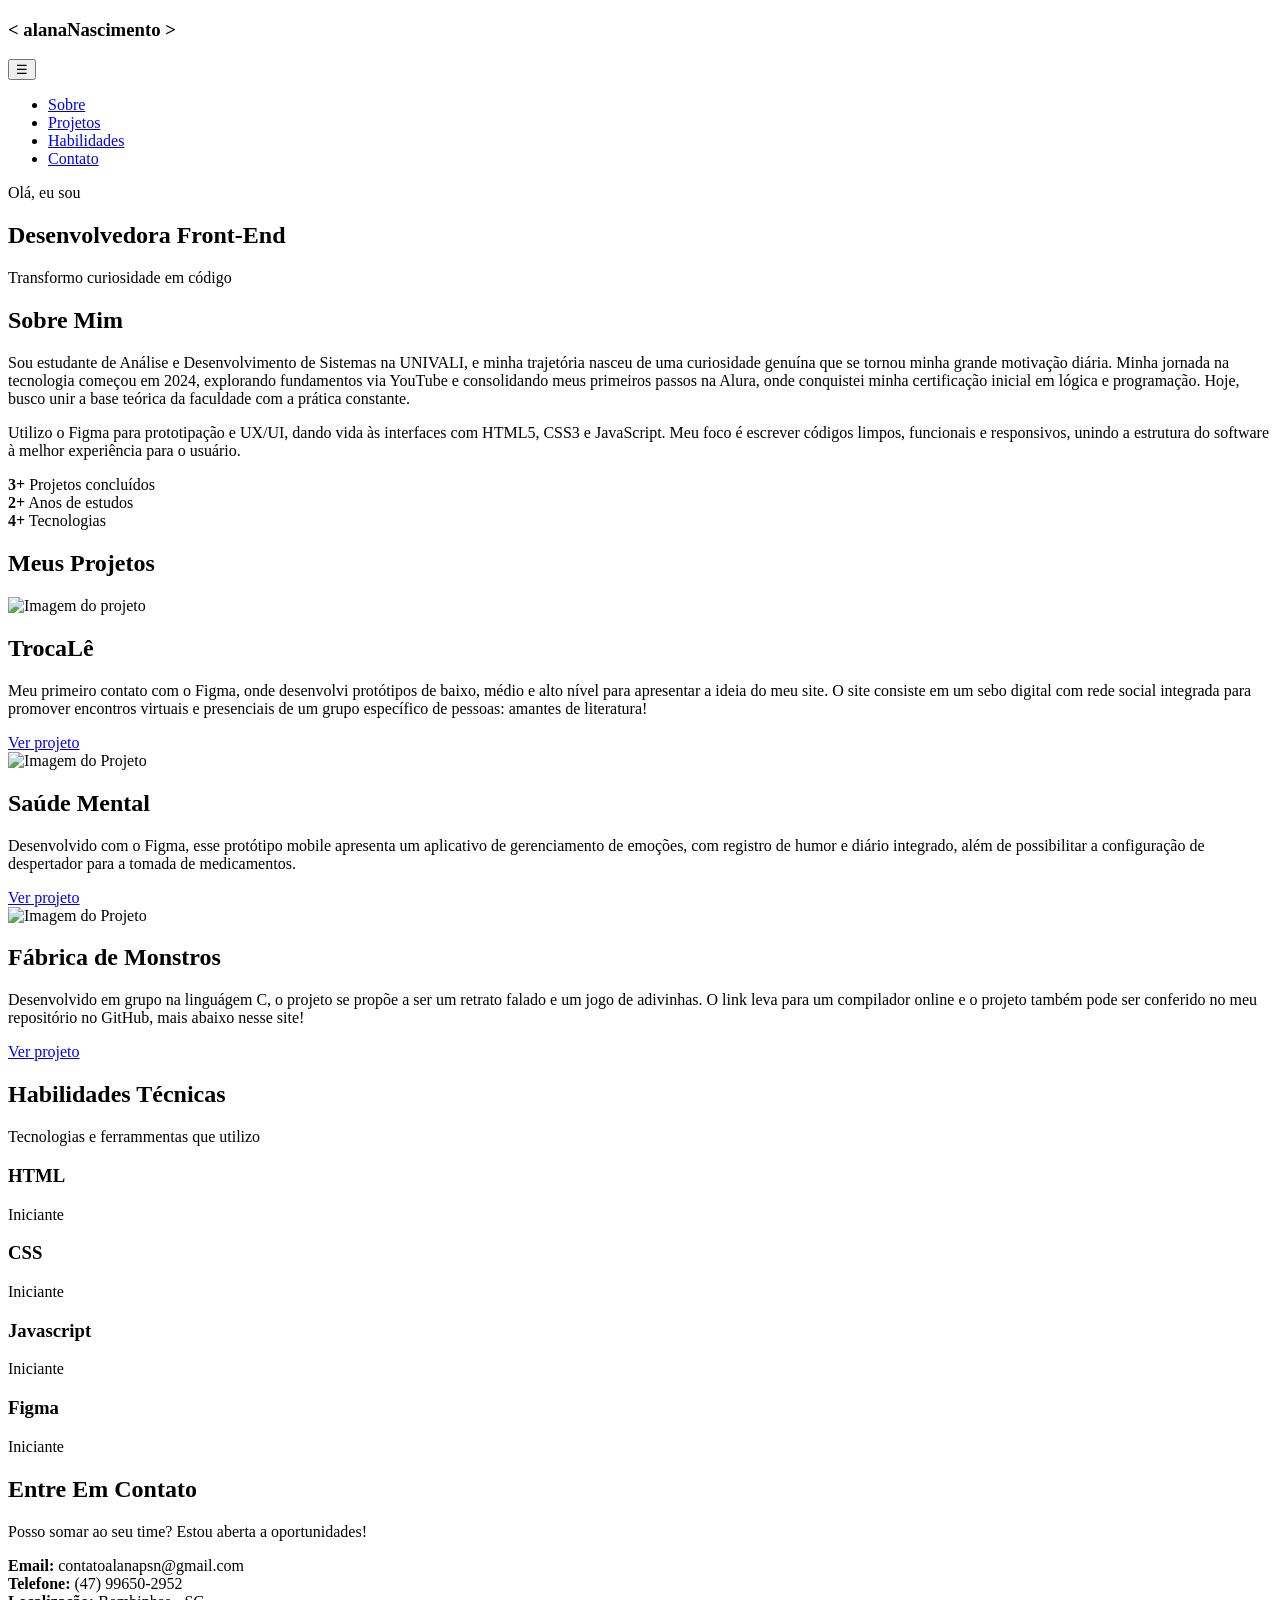
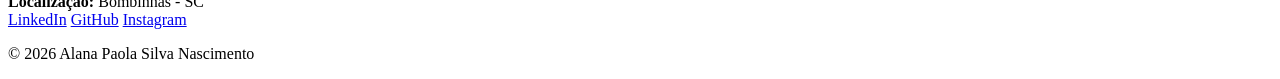
==== docs/index.html @ 4aac8cc9 "Update and rename index.html to index.html" ====
<!DOCTYPE html>
<html lang="pt-BR">
  <head>
    <meta charset="UTF-8" />
    <meta name="viewport" content="width=device-width, initial-scale=1.0" />
    <meta http-equiv="X-UA-Compatible" content="ie=edge" />
    <title>Portfólio Alana</title>
    <link rel="stylesheet" href="styles.css" />
  </head>
  <body>
    <header class="hero" id="topo">
      <nav class="navbar">
        <h3 class="logo">< alanaNascimento ></h3>
        <button id="hamburguer">☰</button>
        <ul class="menu" id="menu">
          <li><a href="#sobre">Sobre</a></li>
          <li><a href="#projetos">Projetos</a></li>
          <li><a href="#habilidades">Habilidades</a></li>
          <li><a href="#contato">Contato</a></li>
        </ul>
      </nav>
      <div class="hero-container">
        <p class="intro">Olá, eu sou</p>
        <h2>Desenvolvedora Front-End</h2>
        <p class="descricao">
          Transformo curiosidade em código
        </p>
      </div>
    </header>

    <!--SOBRE-->
    <section id="sobre">
      <h2>Sobre Mim</h2>
      <div class="sobre-conteudo">
        <div class="sobre-texto">
          <p>
            Sou estudante de Análise e Desenvolvimento de Sistemas na UNIVALI, e
            minha trajetória nasceu de uma curiosidade genuína que
            se tornou minha grande motivação diária. Minha jornada na tecnologia
            começou em 2024, explorando fundamentos via YouTube e consolidando
            meus primeiros passos na Alura, onde conquistei minha certificação
            inicial em lógica e programação. Hoje, busco unir a base teórica da
            faculdade com a prática constante.
          </p>
          <p>
            Utilizo o Figma para prototipação e UX/UI, dando vida às interfaces
            com HTML5, CSS3 e JavaScript. Meu foco é escrever códigos limpos,
            funcionais e responsivos, unindo a estrutura do software à melhor experiência para
            o usuário.
          </p>
        </div>
        <div class="sobre-dados">
          <div>
            <strong>3+</strong>
            <span>Projetos concluídos</span>
          </div>
          <div>
            <strong>2+</strong>
            <span>Anos de estudos</span>
          </div>
          <div>
            <strong>4+</strong>
            <span>Tecnologias</span>
          </div>
        </div>
      </div>
    </section>

    <!--CARD PROJETOS-->
    <section id="projetos">
      <h2>Meus Projetos</h2>
      <div class="projetos-container">
        <div class="projeto-card">
          <img
            src="./imagens/trocale.jpg"
            alt="Imagem do projeto"
          />
          <h2>TrocaLê</h2>
          <p>Meu primeiro contato com o Figma, onde desenvolvi protótipos de baixo, médio e alto nível para apresentar a ideia do meu site. O site consiste em um sebo digital com rede social integrada para promover encontros virtuais e presenciais de um grupo específico de pessoas: amantes de literatura!</p>
          <a target="_blank" href="https://www.figma.com/proto/kZBxroNBPagxOAdK3EnAtb/TrocaL%C3%AA-Alta-Fidelidade?node-id=7-23&starting-point-node-id=7%3A23&t=kut6bCXojiFukZns-1">Ver projeto</a>
        </div>

        <!---->
        <div class="projeto-card">
          <img
            src="./imagens/bem-estar.jpg"
            alt="Imagem do Projeto"
          />
          <h2>Saúde Mental</h2>
          <p>Desenvolvido com o Figma, esse protótipo mobile apresenta um aplicativo de gerenciamento de emoções, com registro de humor e diário integrado, além de possibilitar  a configuração de despertador para a tomada de medicamentos.</p>
          <a target="_blank" href="https://www.figma.com/proto/nCfGvtxxlqdLCnUDh05jB4/Sa%C3%BAde-mental?node-id=1-2902&t=HmW8MkylEfsumGkq-1&scaling=min-zoom&content-scaling=fixed&page-id=0%3A1&starting-point-node-id=1%3A2902">Ver projeto</a>
        </div>

        <!---->
        <div class="projeto-card">
          <img
            src="./imagens/capa-fabrida-de-monstros.png"
            alt="Imagem do Projeto"
          />
          <h2>Fábrica de Monstros</h2>
          <p>Desenvolvido em grupo na linguágem C, o projeto se propõe a ser um retrato falado e um jogo de adivinhas. O link leva para um compilador online e o projeto também pode ser conferido no meu repositório no GitHub, mais abaixo nesse site!</p>
          <a target="_blank" href="https://www.programiz.com/online-compiler/3i7ku8Q0pPX7p">Ver projeto</a>
        </div>
      </div>
    </section>

    <!--HABILIDADES-->
    <section id="habilidades">
      <h2>Habilidades Técnicas</h2>
      <p>Tecnologias e ferrammentas que utilizo</p>
      <div class="habilidades-lista">
        <div class="habilidades-card">
          <h3>HTML</h3>
          <span>Iniciante</span>
        </div>
        <div class="habilidades-card">
          <h3>CSS</h3>
          <span>Iniciante</span>
        </div>
        <div class="habilidades-card">
          <h3>Javascript</h3>
          <span>Iniciante</span>
        </div>
        <div class="habilidades-card">
          <h3>Figma</h3>
          <span>Iniciante</span>
        </div>
      </div>
    </section>

    <!--CONTATO-->
    <section id="contato">
      <h2>Entre Em Contato</h2>
      <p>
        Posso somar ao seu time? Estou aberta a oportunidades!
      </p>
      <div class="contatos-lista">
        <div class="contato-item">
          <strong>Email: </strong>
          <span>contatoalanapsn@gmail.com</span>
        </div>
        <div class="contato-item">
          <strong>Telefone: </strong>
          <span>(47) 99650-2952</span>
        </div>
        <div class="contato-item">
          <strong>Localização: </strong>
          <span>Bombinhas - SC</span>
        </div>
      </div>
      <div class="redes-sociais">
        <a target="_blank" href="https://www.linkedin.com/in/alanapsnascimento/"
          >LinkedIn</a
        >
        <a target="_blank" href="https://github.com/alanaOnTheShore">GitHub</a>
        <a target="_blank" href="https://www.instagram.com/alana.nasn"
          >Instagram</a
        >
      </div>
    </section>
    <!--VOLTAR AO TOPO-->
    <a
      href="#topo"
      id="btn-voltar"
      class="btn-voltar"
      aria-label="Voltar ao topo"
      >↑</a
    >
    <!--FOOTER-->
    <footer class="footer">
      <p>© 2026 Alana Paola Silva Nascimento</p>
    </footer>
    <!--JAVASCRIPT-->
    <script>
      let button = document.getElementById("hamburguer");
      const menu = document.getElementById("menu");
      const btn = document.getElementById("btn-voltar");

      button.addEventListener("click", function () {
        menu.classList.toggle("ativa");
      });

      window.addEventListener("scroll", function () {
        if (window.scrollY > 300) {
          btn.style.display = "flex";
        } else {
          btn.style.display = "none";
        }
      });
    </script>
  </body>
</html>
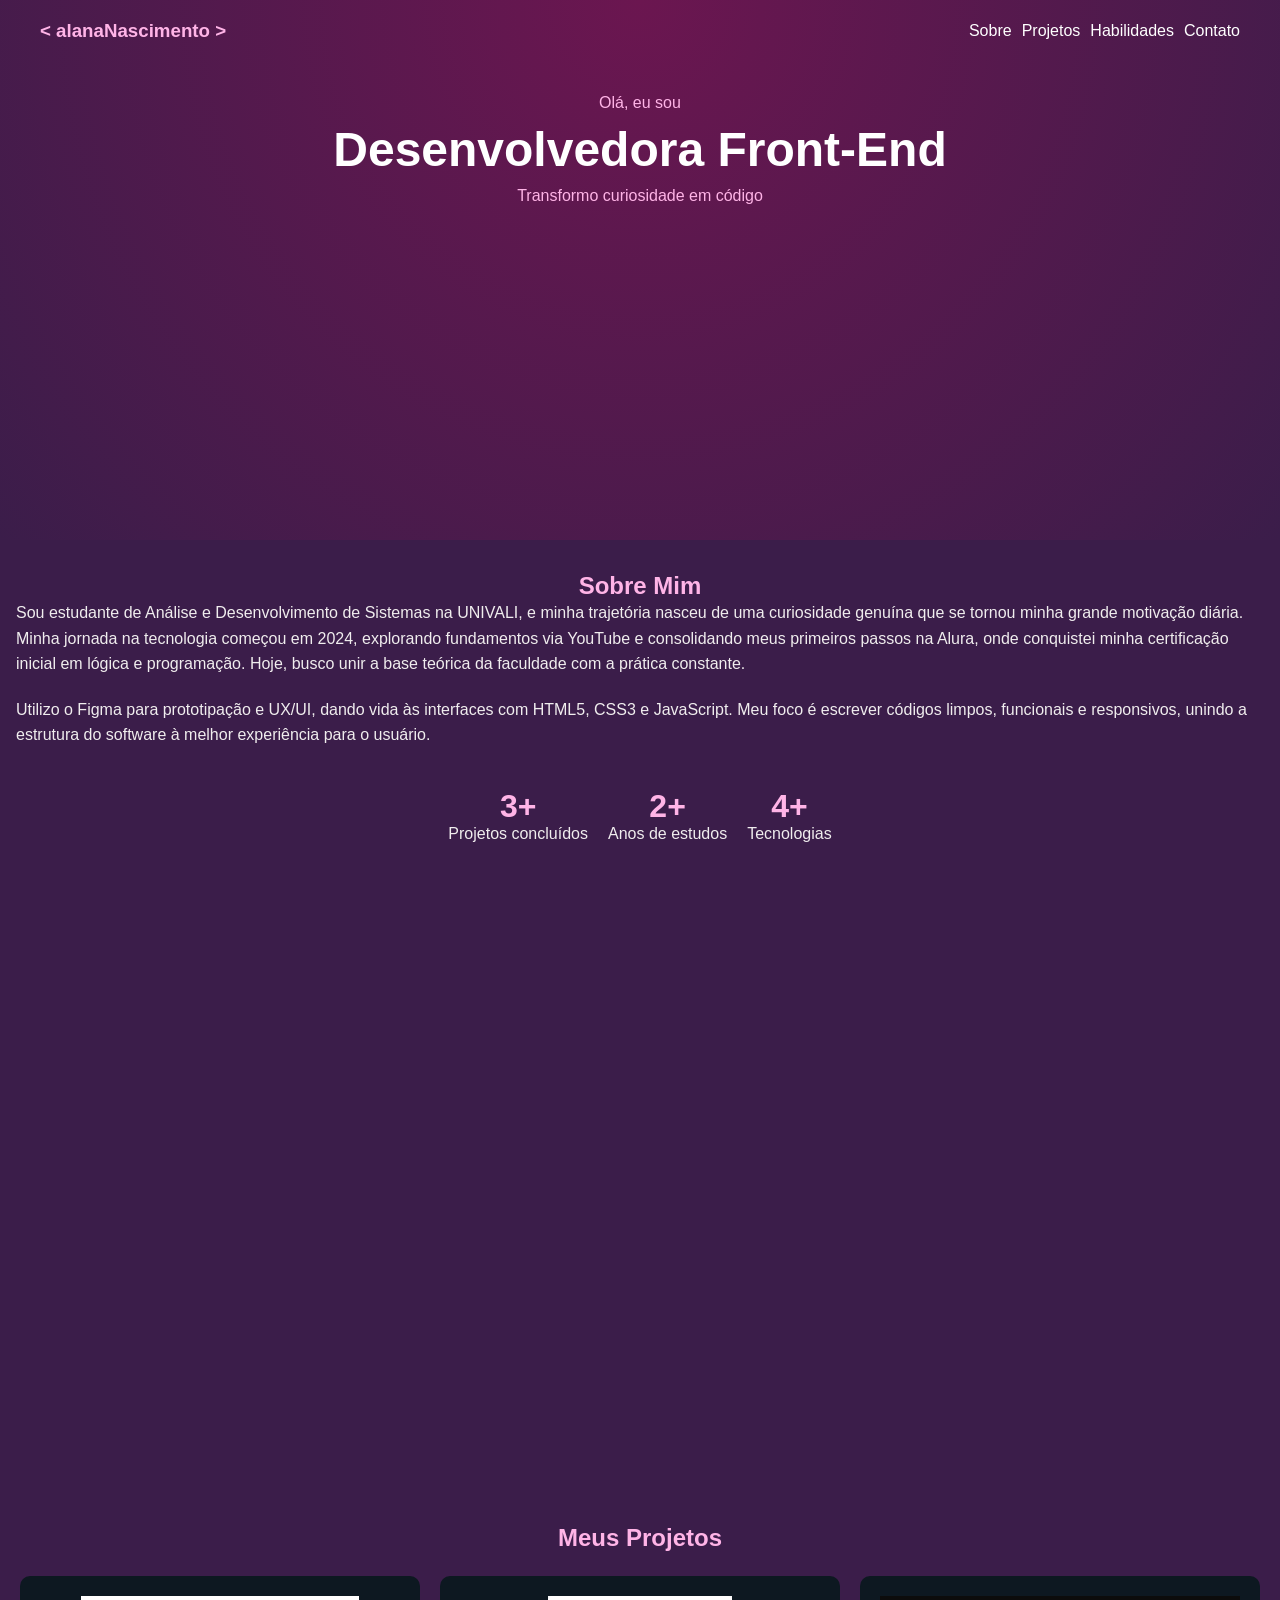
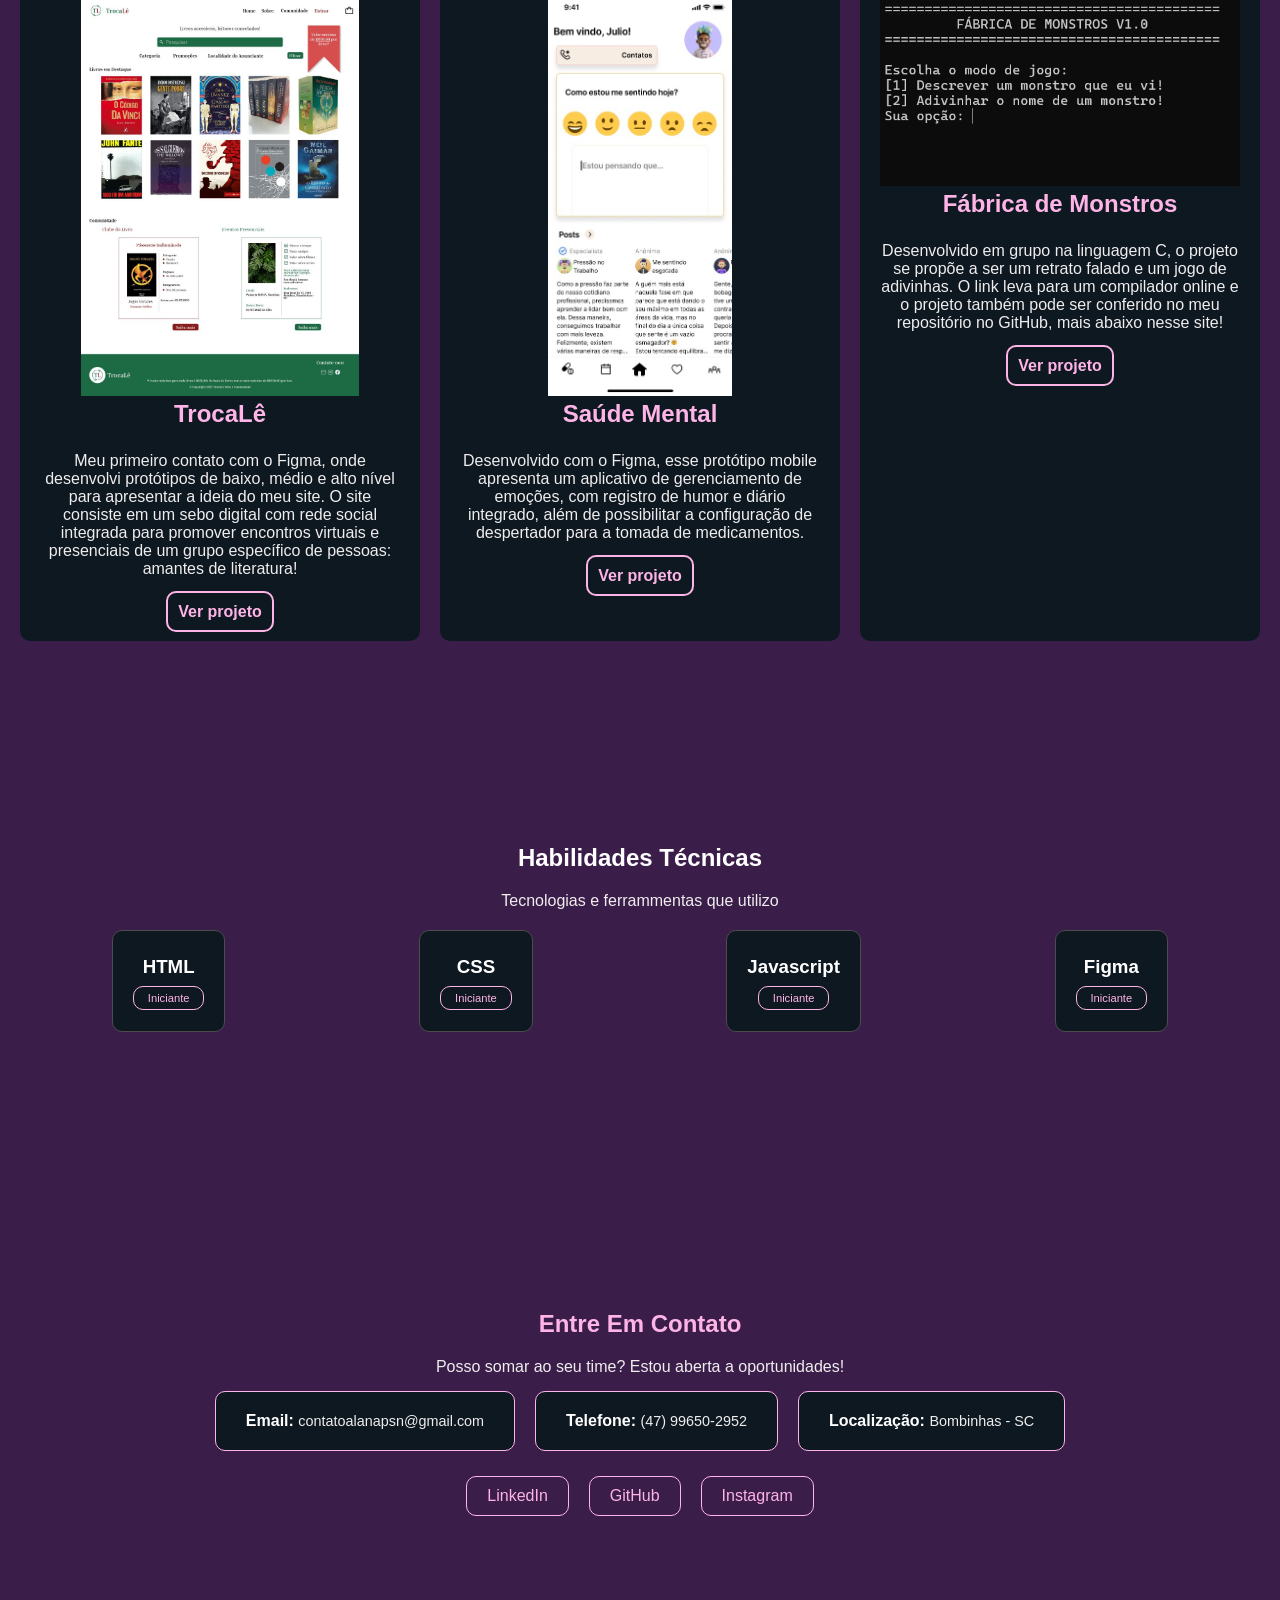
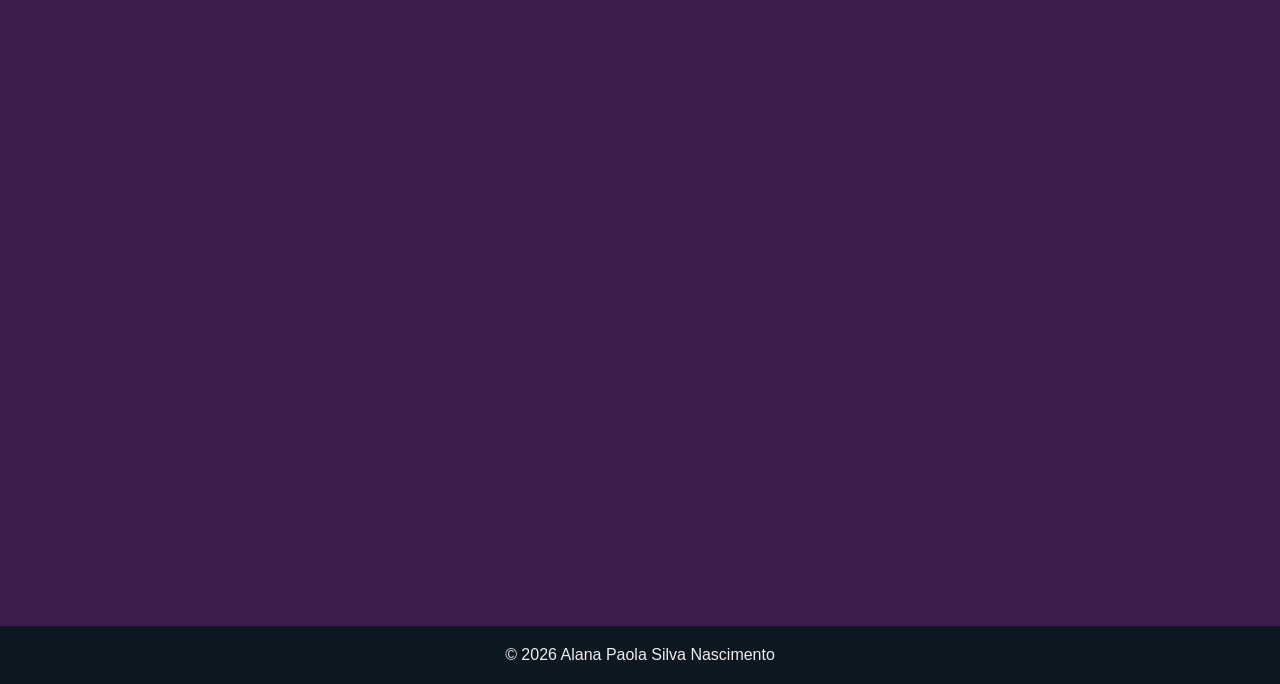
==== commit 06fe2557: "Update index.html Correção na escrita" ====
--- a/docs/index.html
+++ b/docs/index.html
@@ -98,7 +98,7 @@
             alt="Imagem do Projeto"
           />
           <h2>Fábrica de Monstros</h2>
-          <p>Desenvolvido em grupo na linguágem C, o projeto se propõe a ser um retrato falado e um jogo de adivinhas. O link leva para um compilador online e o projeto também pode ser conferido no meu repositório no GitHub, mais abaixo nesse site!</p>
+          <p>Desenvolvido em grupo na linguagem C, o projeto se propõe a ser um retrato falado e um jogo de adivinhas. O link leva para um compilador online e o projeto também pode ser conferido no meu repositório no GitHub, mais abaixo nesse site!</p>
           <a target="_blank" href="https://www.programiz.com/online-compiler/3i7ku8Q0pPX7p">Ver projeto</a>
         </div>
       </div>
@@ -190,3 +190,4 @@
     </script>
   </body>
 </html>
+
--- a/docs/styles.css
+++ b/docs/styles.css
@@ -0,0 +1,352 @@
+* {
+  margin: 0;
+  padding: 0;
+}
+
+body {
+  font-family: Arial, Helvetica, sans-serif;
+  background: #3b1d4a;
+  color: #ffffff;
+}
+
+a {
+  text-decoration: none;
+  color: inherit;
+}
+
+li {
+  list-style: none;
+}
+
+.logo {
+  color: #ffb4e7;
+}
+
+.navbar {
+  display: flex;
+  justify-content: space-between;
+  align-items: center;
+  padding: 20px 40px;
+  position: relative;
+}
+
+.menu {
+  display: flex;
+  gap: 10px; /*espaçamento entre os ítens do menu*/
+}
+
+.hero {
+  height: 60vh; /*para o header pegar a tela toda*/
+  background: radial-gradient(circle at top, #6b1650, #3b1d4a);
+}
+
+.hero a:hover {
+  color: #ffb4e7;
+}
+
+.hero-container {
+  text-align: center;
+  margin-top: 2em; /*em para objetos maiores*/
+}
+
+.intro {
+  color: #ffb4e7;
+  margin-bottom: 10px;
+}
+
+.hero-container h2 {
+  font-size: 3em;
+  margin-bottom: 10px;
+}
+
+.descricao {
+  color: #ffb4e7;
+}
+
+/* SOBRE */
+#sobre {
+  min-height: 100vh;
+  padding: 2em 1em;
+}
+
+#sobre h2 {
+  color: #ffb4e7;
+  text-align: center;
+  margin: auto;
+}
+
+.sobre-conteudo {
+  display: flex;
+  flex-direction: column; /*pra deixar o texto em cima e os cards embaixo*/
+  gap: 20px;
+  align-items: center;
+}
+
+/*preparação para a responsividade*/
+.sobre-conteudo .sobre-texto {
+  flex: 1; /*para os textos pegarem a pagina toda*/
+}
+.sobre-conteudo .sobre-formacao {
+  flex: 1;
+}
+
+.sobre-texto p {
+  color: #f0edee;
+  margin-bottom: 20px;
+  line-height: 1.6; /*espaçamento entre linhas*/
+}
+
+.sobre-dados {
+  display: flex;
+  gap: 20px;
+  flex-wrap: wrap; /*para quebrar para a linha de baixo quando não houver espaço*/
+  justify-content: center;
+}
+
+.sobre-dados div {
+  text-align: center;
+}
+
+.sobre-dados strong {
+  display: block;
+  font-size: 2em;
+  color: #ffb4e7;
+}
+
+.sobre-dados span {
+  font-size: 1em;
+  color: #f0edee;
+}
+
+/*PROJETOS*/
+#projetos {
+  min-height: 100vh; /*para caso tenha mais projetos do que o tamanho da tela, usamos o tamanho mínimo*/
+  text-align: center;
+  margin: 20px;
+}
+
+.projetos-container {
+  display: flex; /*lado a lado*/
+  flex-wrap: wrap;
+  gap: 20px;  
+}
+
+.projetos-container > * {
+  /*pegue todos os elementos*/
+  flex: 1 1 250px;
+}
+
+.projeto-card {
+  background: #0d1821;
+  padding: 20px;
+  border-radius: 10px;
+}
+
+.projeto-card img {
+  width: 100%; /*100% da tag pai*/
+  max-height: 400px;
+  object-fit: contain;
+  object-position: center;
+}
+
+#projetos h2 {
+  color: #ffb4e7;
+  margin-bottom: 1em;
+}
+
+.projeto-card p {
+  color: #f0edee;
+  margin-bottom: 25px;
+}
+.projeto-card a {
+  color: #ffb4e7;
+  font-weight: bold;
+  border: 2px solid #ffb4e7;
+  padding: 10px;
+  border-radius: 10px;
+}
+
+.projeto-card a:hover {
+  background: #ffb4e7;
+  color: #0d1821;
+}
+
+/*HABILIDADES*/
+#habilidades {
+  min-height: 50vh;
+  text-align: center;
+}
+
+#habilidades p {
+  color: #f0edee;
+  margin: 20px;
+}
+
+.habilidades-lista {
+  display: flex;
+  flex-wrap: wrap;
+  justify-content: space-around;
+  gap: 10px;
+  margin: 20px;
+}
+
+.habilidades-card {
+  background-color: #0d1821;
+  border: 1px solid #4d4b4c;
+  border-radius: 10px;
+  padding: 25px 20px;
+}
+
+.habilidades-card:hover {
+  border: 1px solid #ffb4e7;
+}
+
+.habilidades-card span {
+  padding: 5px 14px;
+  border-radius: 10px;
+  background: #0d1821;
+  border: 1px solid #ffb4e7;
+  color: #ffb4e7;
+  font-size: 0.7em;
+}
+
+.habilidades-card h3 {
+  margin-bottom: 10px;
+}
+
+/*CONTATO*/
+#contato {
+  min-height: 100vh;
+  text-align: center;
+  padding: 1em;
+}
+
+#contato h2 {
+  color: #ffb4e7;
+  margin-bottom: 20px;
+}
+
+#contato p {
+  color: #f0edee;
+  margin-bottom: 15px;
+}
+
+.contatos-lista {
+  display: flex;
+  flex-wrap: wrap;
+  align-items: center;
+  justify-content: center;
+  gap: 20px;
+  margin-bottom: 25px;
+}
+
+.contato-item {
+  background: #0d1821;
+  padding: 20px 30px;
+  border-radius: 10px;
+  border: 1px solid #ffb4e7;
+}
+
+.contato-item strog {
+  color: #ffb4e7;
+  display: block; /*para não quebrar o texto dentro do bloco*/
+  margin-bottom: 5px;
+}
+.contato-item span {
+  color: #f0edee;
+  font-size: 0.9em;
+}
+
+.redes-sociais {
+  display: flex;
+  justify-content: center;
+  flex-direction: row;
+  gap: 20px;
+}
+
+/*apresentação em telas menores*/
+@media (max-width: 768px) {
+  .redes-sociais {
+    flex-direction: column;
+  }
+}
+
+.redes-sociais a {
+  border: 1px solid #ffb4e7;
+  border-radius: 10px;
+  color: #ffb4e7;
+  padding: 10px 20px;
+}
+
+.redes-sociais a:hover {
+  color: #0d1821;
+  background: #ffb4e7;
+}
+
+.footer {
+  text-align: center;
+  padding: 20px;
+  background: #0d1821;
+  color: #f0edee;
+}
+
+/*RESPONSIVIDADE*/
+/*menu hamburguer*/
+#hamburguer {
+  display: none;
+  font-size: 20px;
+  background: none;
+  border: none;
+  cursor: pointer;
+  color: #ffffff;
+}
+@media (max-width: 768px) {
+  #hamburguer {
+    display: block;
+  }
+
+  .menu {
+    position: absolute;
+    top: 70px;
+    right: 40px;
+    gap: 15px;
+    background: #3b1d4a;
+    text-align: center;
+    padding: 10px 20px;
+    border-radius: 10px;
+    flex-direction: column;
+    display: none;
+  }
+
+  .menu.ativa {
+    display: flex;
+  }
+}
+html {
+  scroll-behavior: smooth;
+}
+
+/*BTN VOLTAR AO TOPO*/
+.btn-voltar {
+  position: fixed;
+  bottom: 20px;
+  right: 20px;
+  width: 50px;
+  height: 50px;
+  background-color: #9c1057;
+  color: white;
+  text-decoration: none;
+  border-radius: 50%;
+  display: flex;
+  align-items: center;
+  justify-content: center;
+  font-size: 24px;
+  box-shadow: 2px 2px 10px rgba(0, 0, 0, 0.2);
+  transition: background-color 0.3s;
+  z-index: 1000; /* garante que fique acima de tudo */
+}
+
+.btn-voltar:hover {
+  background-color: #ffb4e7;
+  color: #0d1821;
+}
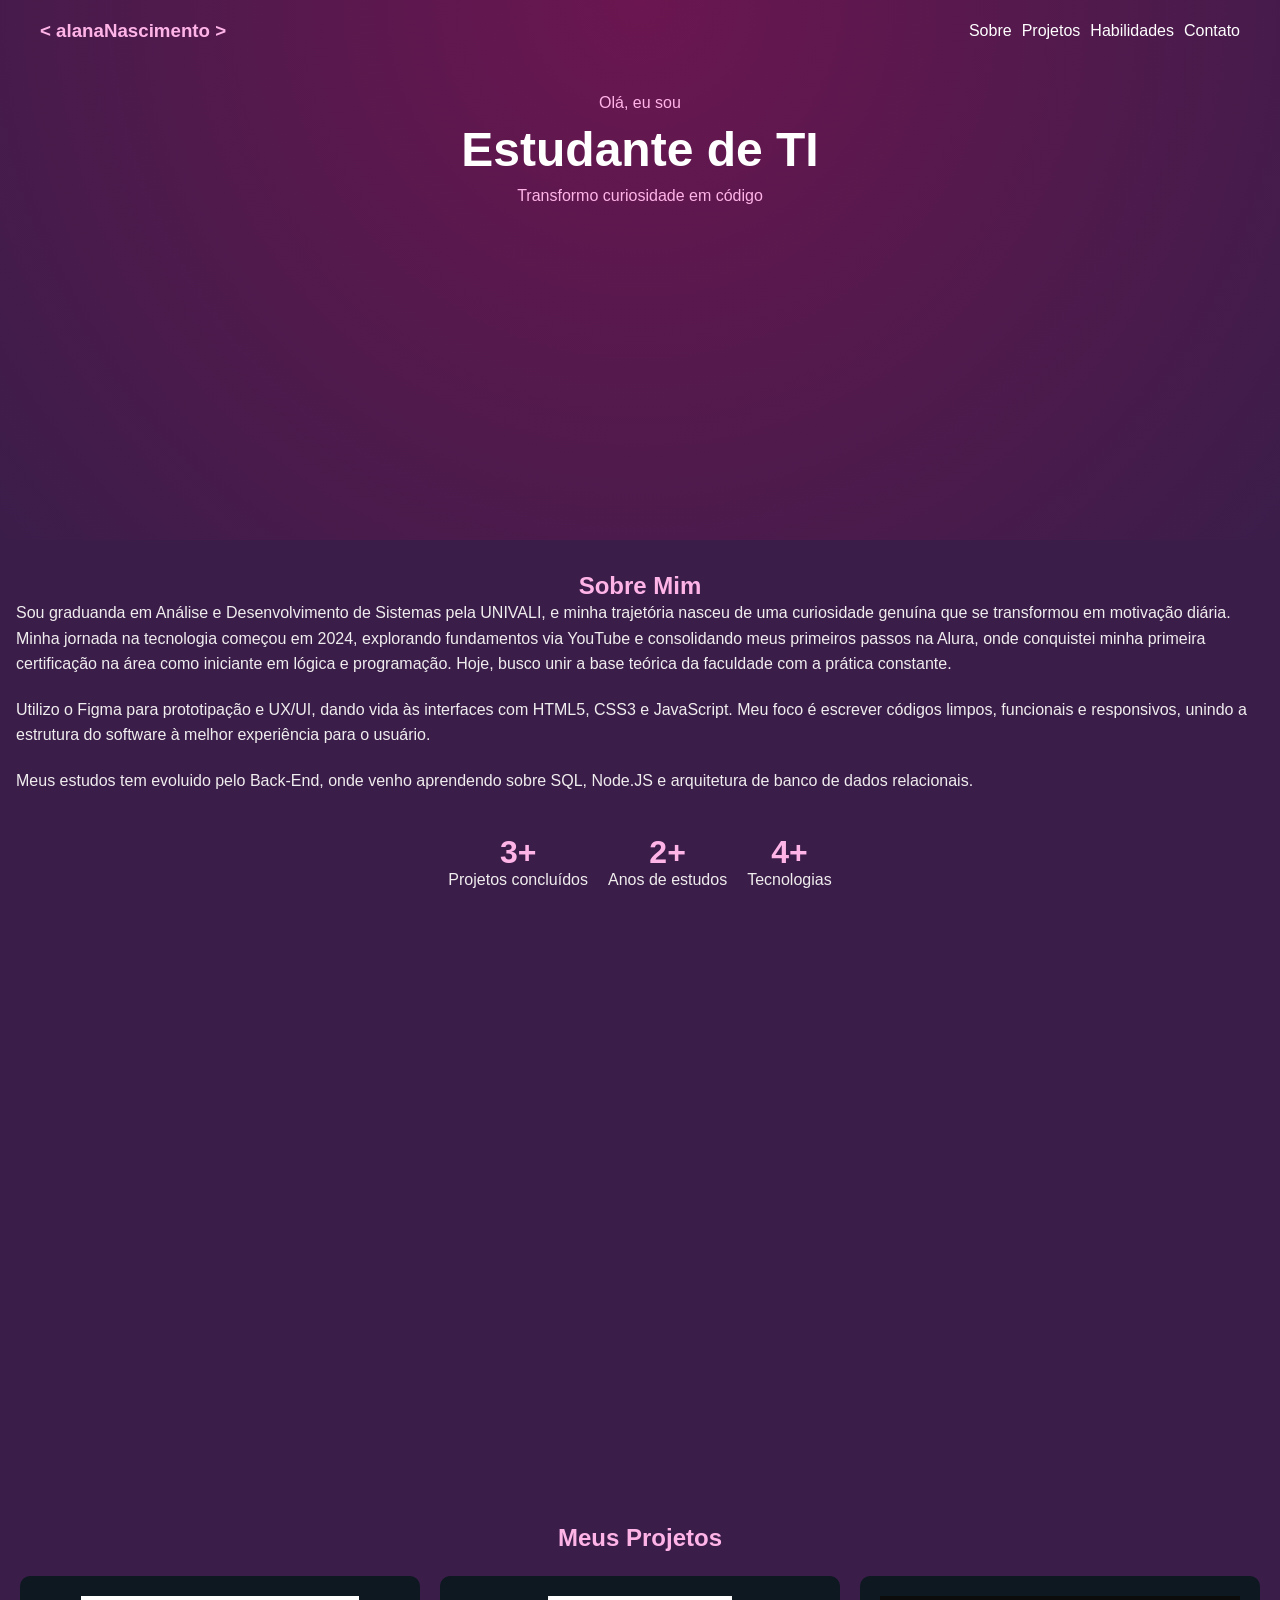
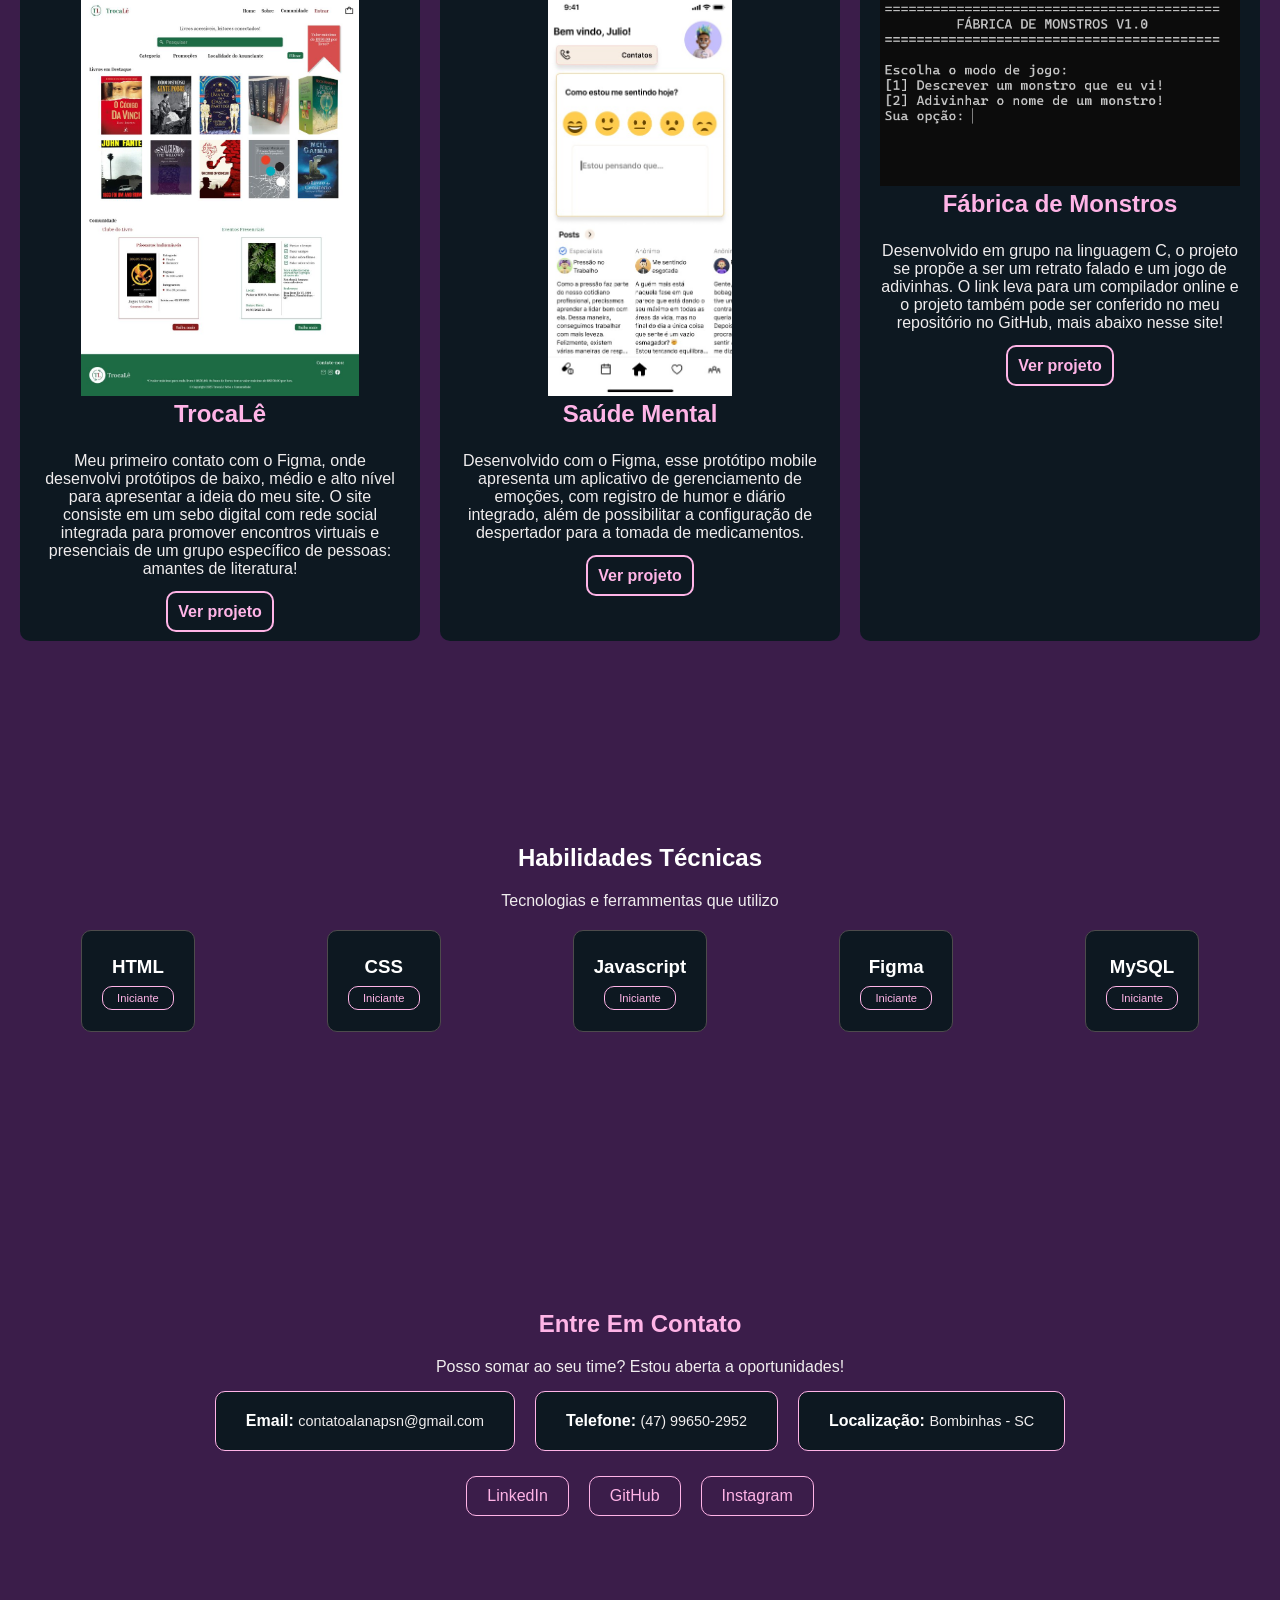
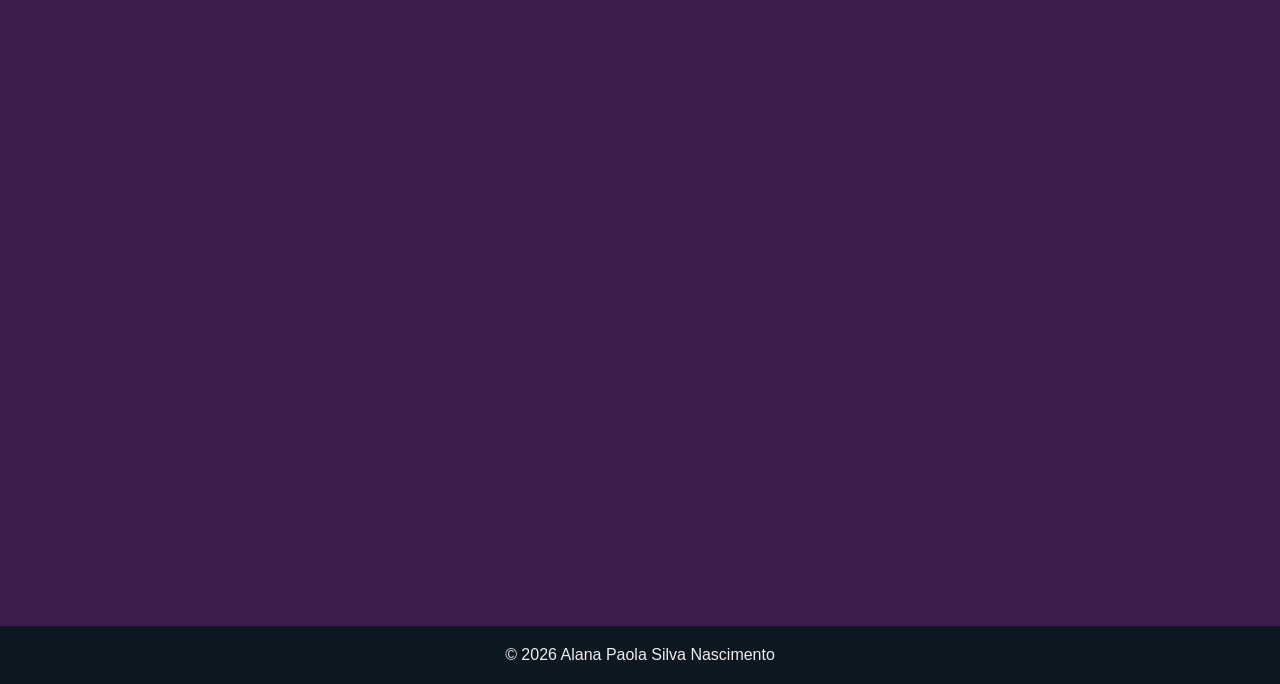
==== commit a3a047fd: "Edição de texto e adição de habilidades" ====
--- a/docs/index.html
+++ b/docs/index.html
@@ -21,7 +21,7 @@
       </nav>
       <div class="hero-container">
         <p class="intro">Olá, eu sou</p>
-        <h2>Desenvolvedora Front-End</h2>
+        <h2>Estudante de TI</h2>
         <p class="descricao">
           Transformo curiosidade em código
         </p>
@@ -34,12 +34,12 @@
       <div class="sobre-conteudo">
         <div class="sobre-texto">
           <p>
-            Sou estudante de Análise e Desenvolvimento de Sistemas na UNIVALI, e
+            Sou graduanda em Análise e Desenvolvimento de Sistemas pela UNIVALI, e
             minha trajetória nasceu de uma curiosidade genuína que
-            se tornou minha grande motivação diária. Minha jornada na tecnologia
+            se transformou em motivação diária. Minha jornada na tecnologia
             começou em 2024, explorando fundamentos via YouTube e consolidando
-            meus primeiros passos na Alura, onde conquistei minha certificação
-            inicial em lógica e programação. Hoje, busco unir a base teórica da
+            meus primeiros passos na Alura, onde conquistei minha primeira certificação na área como
+            iniciante em lógica e programação. Hoje, busco unir a base teórica da
             faculdade com a prática constante.
           </p>
           <p>
@@ -47,6 +47,10 @@
             com HTML5, CSS3 e JavaScript. Meu foco é escrever códigos limpos,
             funcionais e responsivos, unindo a estrutura do software à melhor experiência para
             o usuário.
+          </p>
+          <p>
+            Meus estudos tem evoluido pelo Back-End, onde venho aprendendo sobre SQL, Node.JS
+            e arquitetura de banco de dados relacionais.
           </p>
         </div>
         <div class="sobre-dados">
@@ -123,6 +127,10 @@
         </div>
         <div class="habilidades-card">
           <h3>Figma</h3>
+          <span>Iniciante</span>
+        </div>
+        <div class="habilidades-card">
+          <h3>MySQL</h3>
           <span>Iniciante</span>
         </div>
       </div>
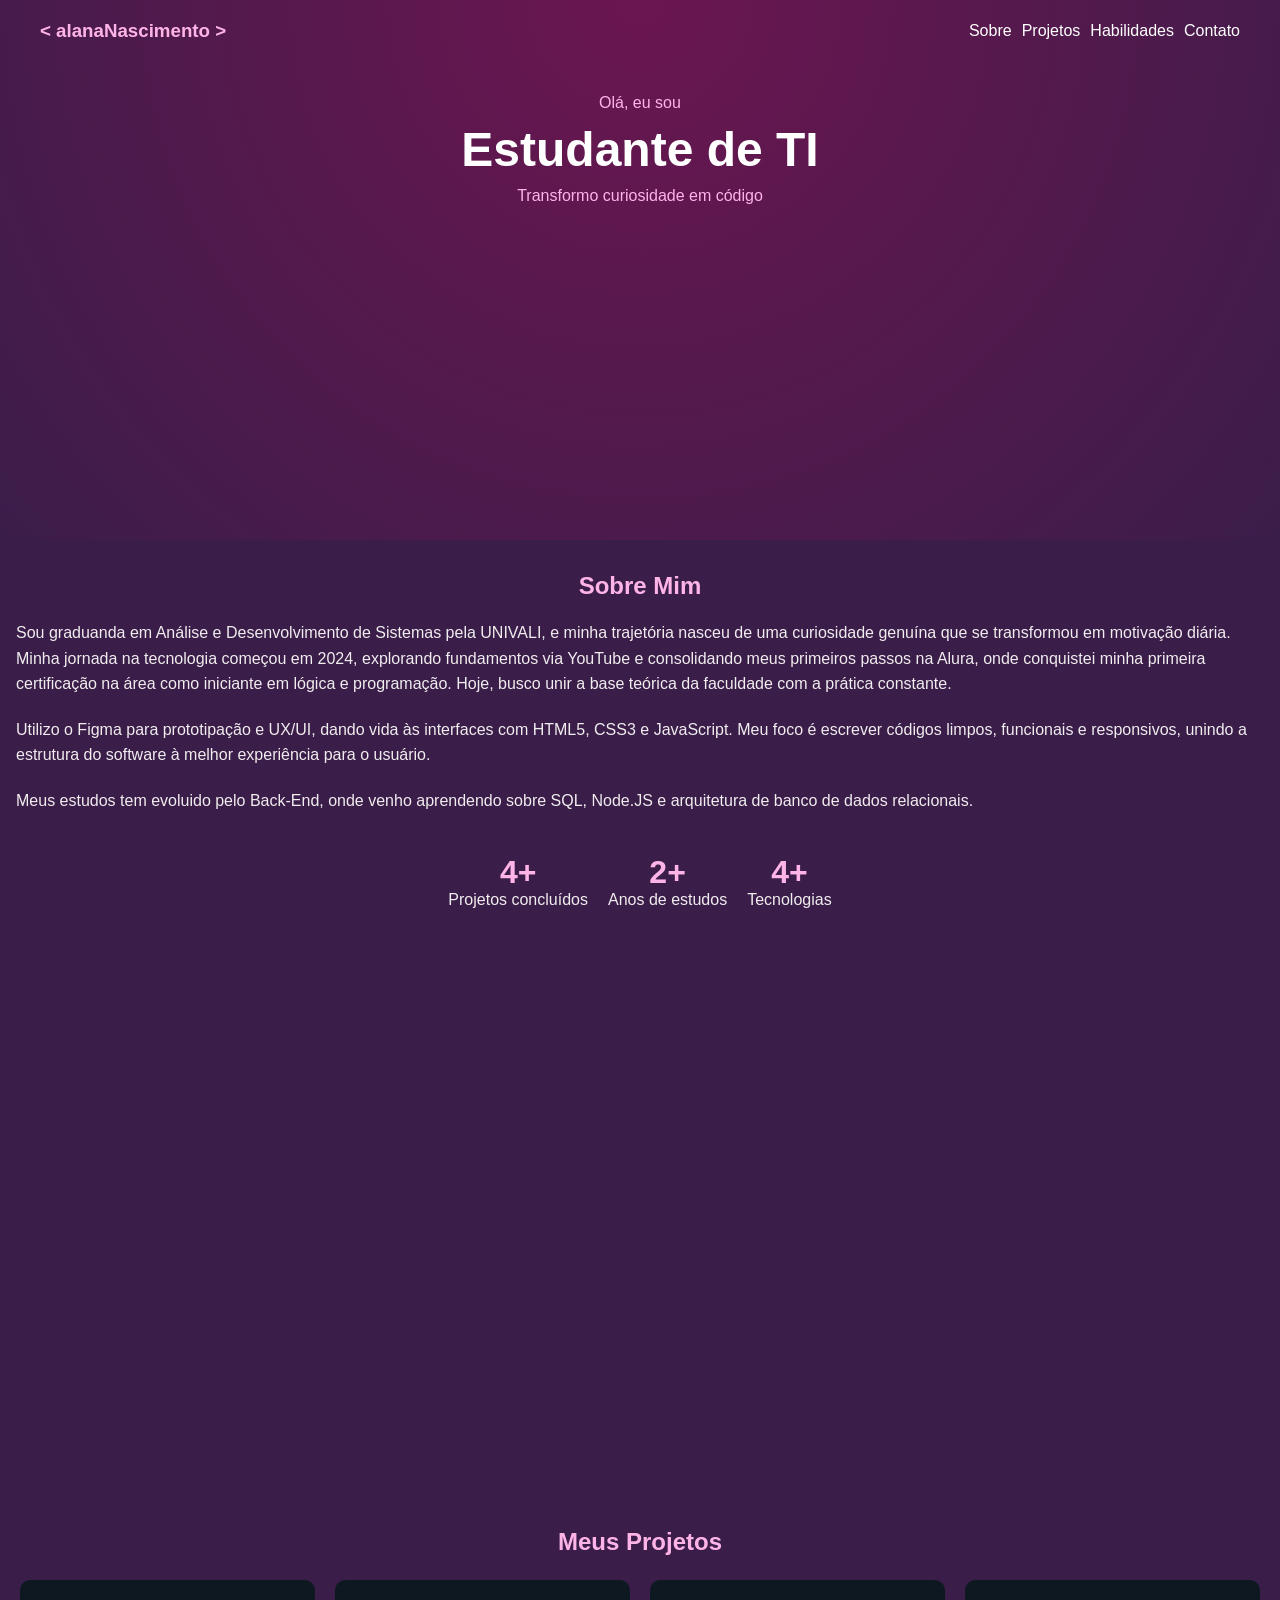
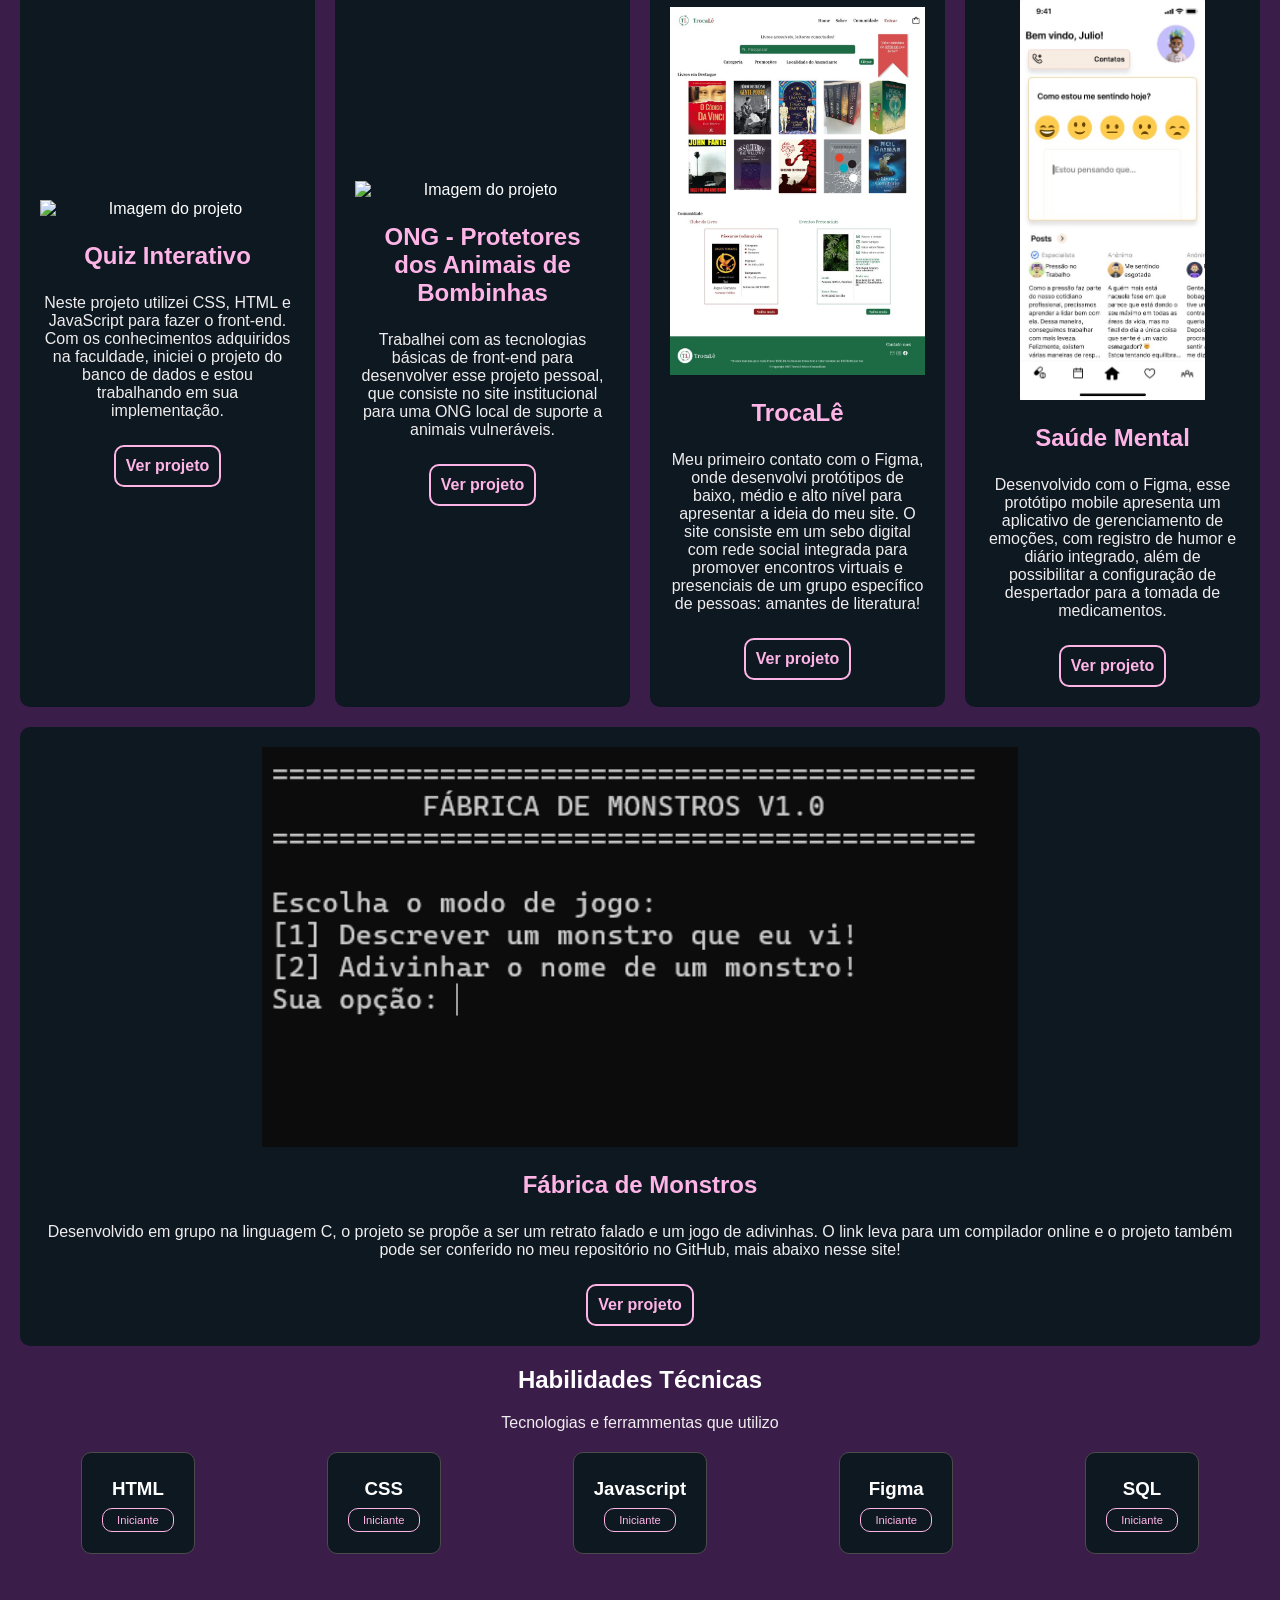
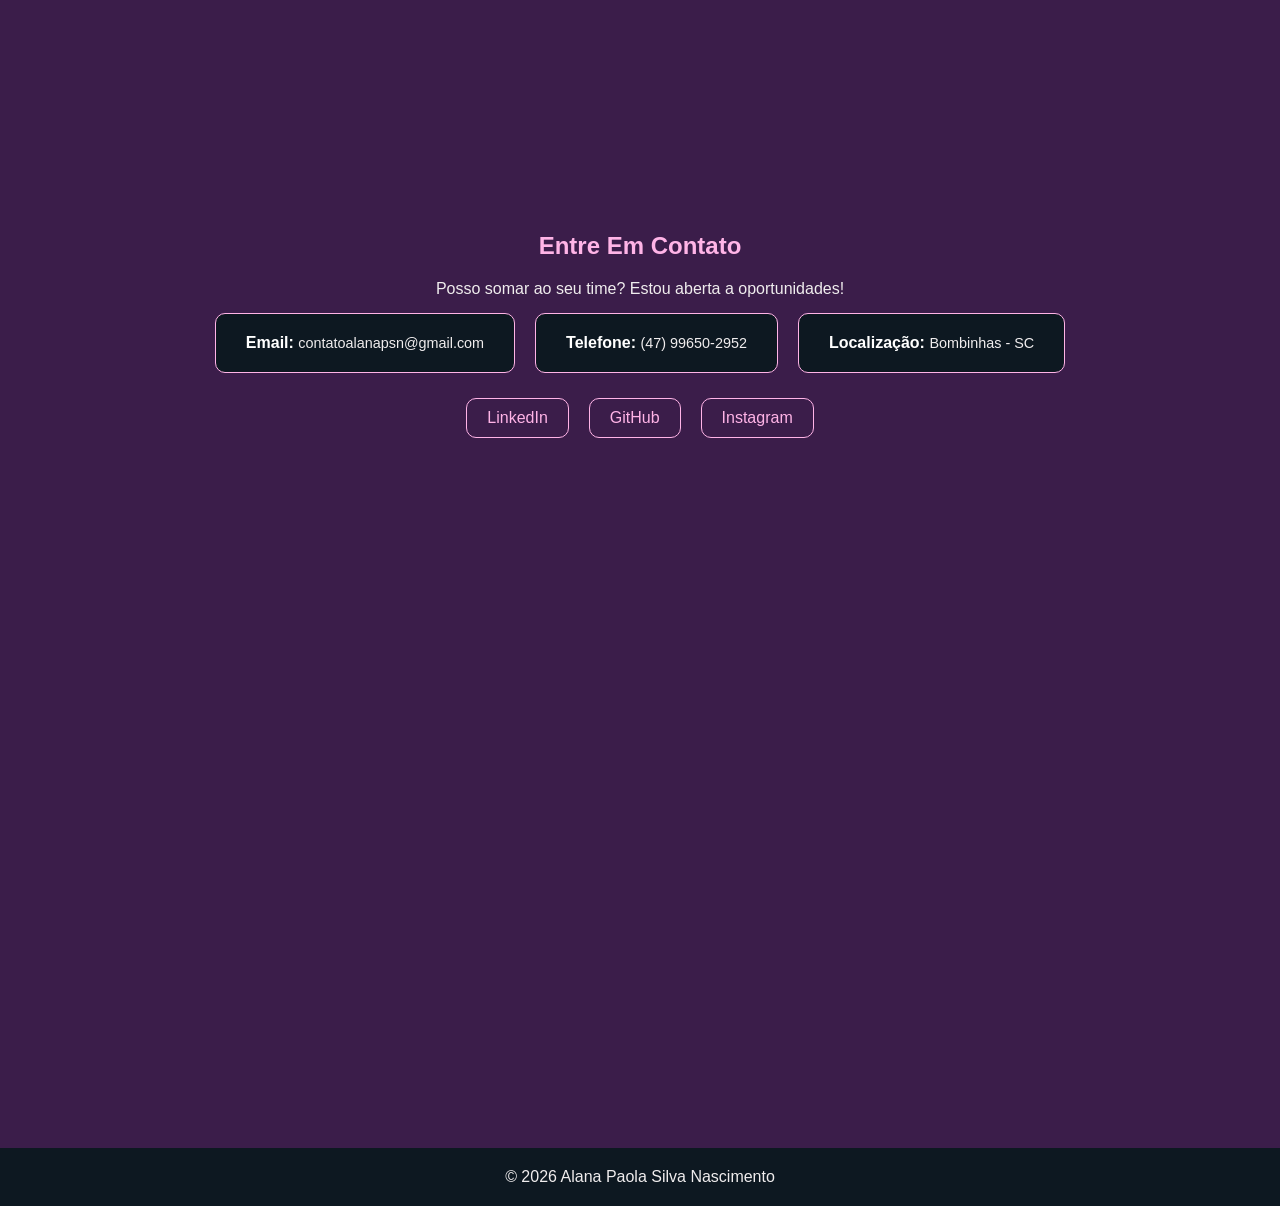
==== commit 303160a1: "Update index.html Adição dos projetos: quiz interativo e ong - protetores dos animais." ====
--- a/docs/index.html
+++ b/docs/index.html
@@ -55,7 +55,7 @@
         </div>
         <div class="sobre-dados">
           <div>
-            <strong>3+</strong>
+            <strong>4+</strong>
             <span>Projetos concluídos</span>
           </div>
           <div>
@@ -74,6 +74,27 @@
     <section id="projetos">
       <h2>Meus Projetos</h2>
       <div class="projetos-container">
+        <!---->
+        <div class="projeto-card">
+          <img
+            src="./imagens/quiz-time.jpeg"
+            alt="Imagem do projeto"
+          />
+          <h2>Quiz Interativo</h2>
+          <p>Neste projeto utilizei CSS, HTML e JavaScript para fazer o front-end. Com os conhecimentos adquiridos na faculdade, iniciei o projeto do banco de dados e estou trabalhando em sua implementação.</p>
+          <a target="_blank" href="https://alanaontheshore.github.io/quiz/">Ver projeto</a>
+        </div>
+        <!---->
+        <div class="projeto-card">
+          <img
+            src="./imagens/ong-protetores.jpeg"
+            alt="Imagem do projeto"
+          />
+          <h2>ONG - Protetores dos Animais de Bombinhas</h2>
+          <p>Trabalhei com as tecnologias básicas de front-end para desenvolver esse projeto pessoal, que consiste no site institucional para uma ONG local de suporte a animais vulneráveis. </p>
+          <a target="_blank" href="https://protetoresdosanimaisdebombinhas.netlify.app/">Ver projeto</a>
+        </div>
+        <!---->
         <div class="projeto-card">
           <img
             src="./imagens/trocale.jpg"
@@ -130,7 +151,7 @@
           <span>Iniciante</span>
         </div>
         <div class="habilidades-card">
-          <h3>MySQL</h3>
+          <h3>SQL</h3>
           <span>Iniciante</span>
         </div>
       </div>
--- a/docs/styles.css
+++ b/docs/styles.css
@@ -72,7 +72,7 @@
 #sobre h2 {
   color: #ffb4e7;
   text-align: center;
-  margin: auto;
+  margin-bottom: 20px;
 }
 
 .sobre-conteudo {
@@ -140,6 +140,10 @@
   background: #0d1821;
   padding: 20px;
   border-radius: 10px;
+  display: flex;
+  flex-wrap: wrap;
+  align-content: center;
+  justify-content: center;
 }
 
 .projeto-card img {
@@ -151,7 +155,7 @@
 
 #projetos h2 {
   color: #ffb4e7;
-  margin-bottom: 1em;
+  margin: 1em;
 }
 
 .projeto-card p {
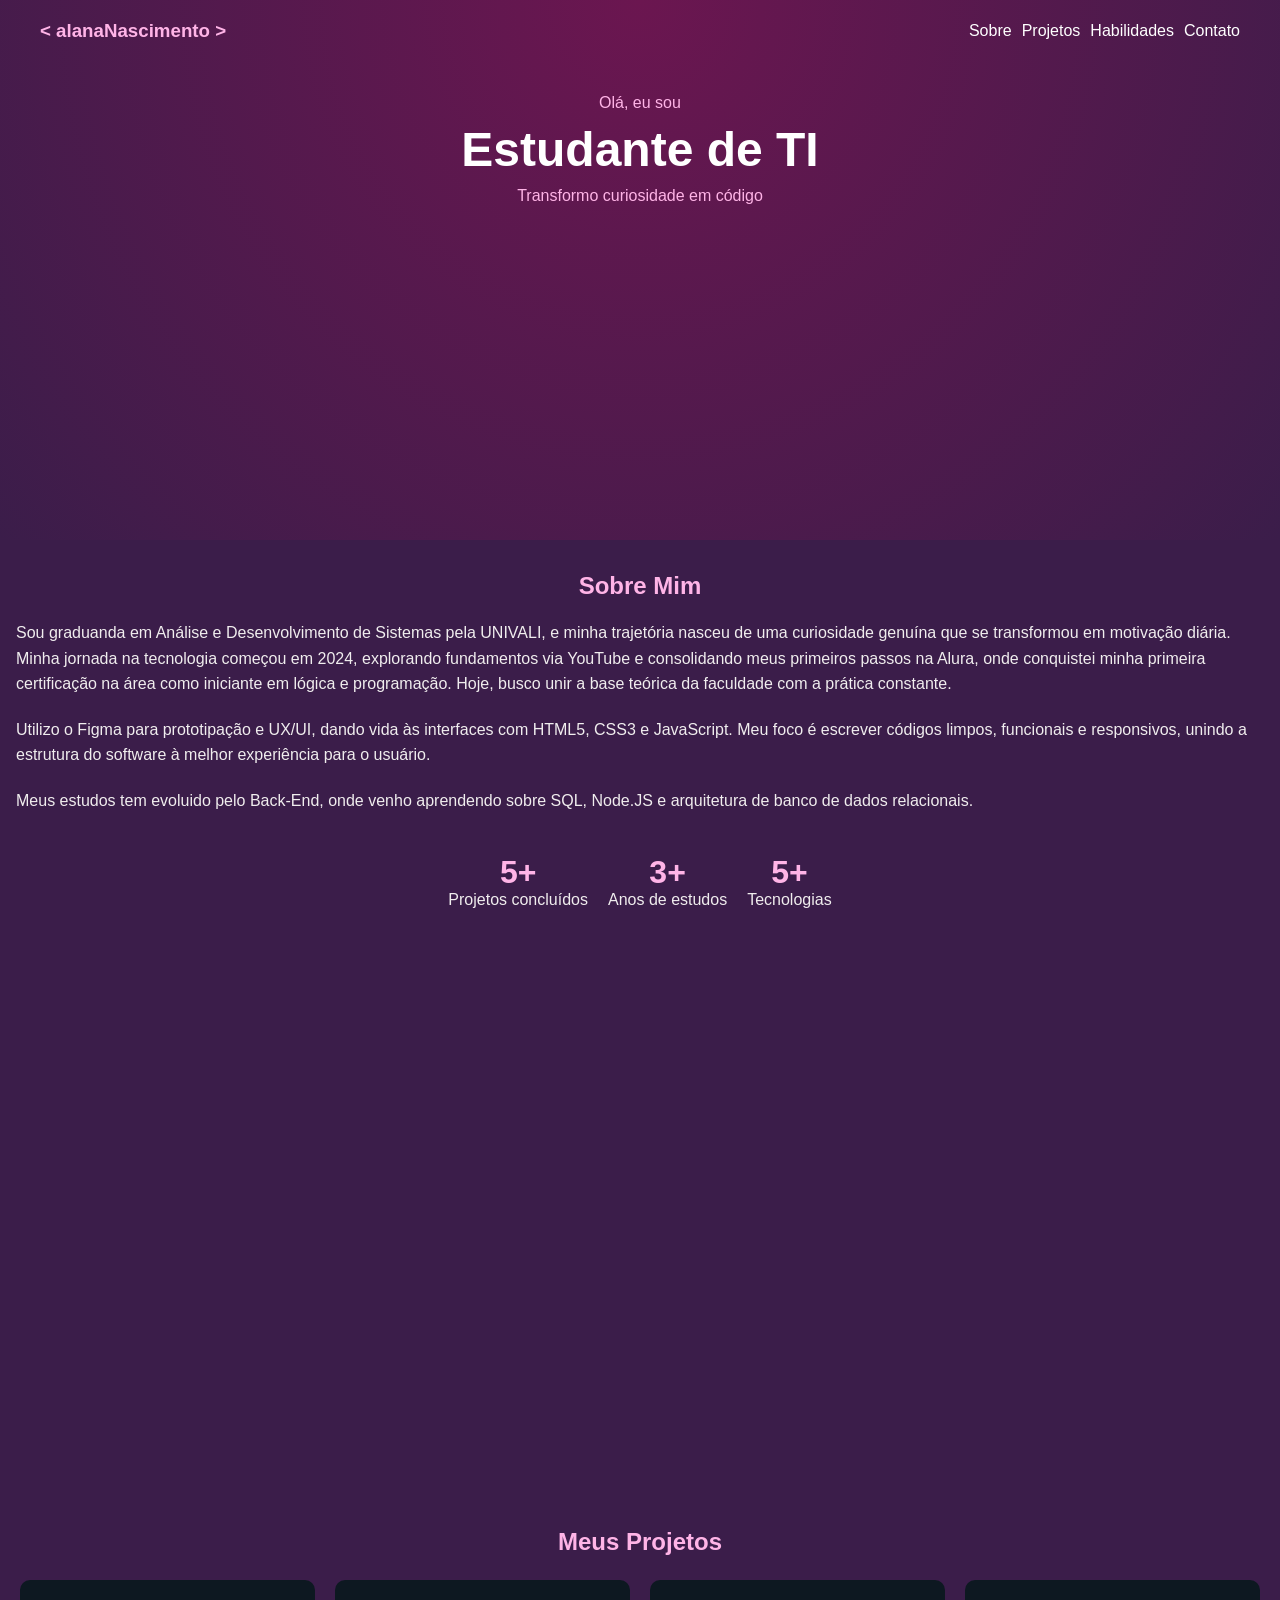
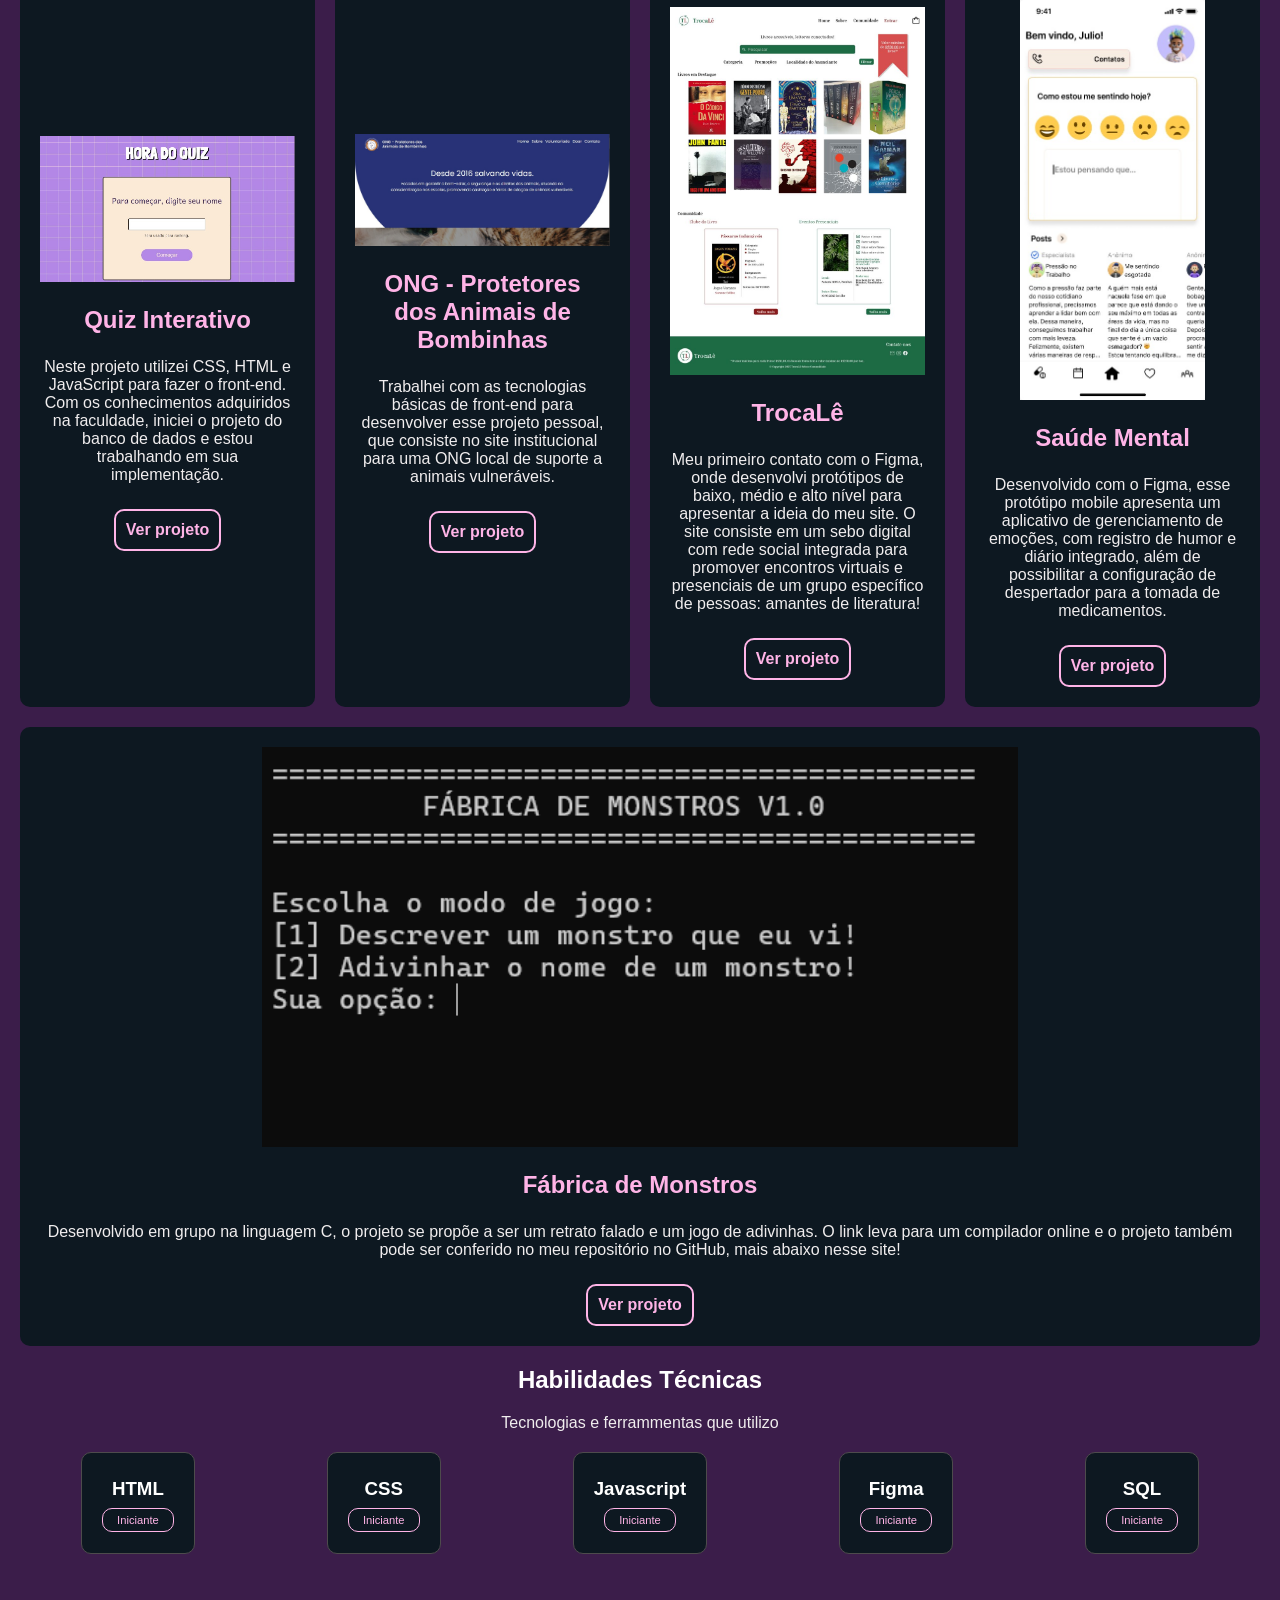
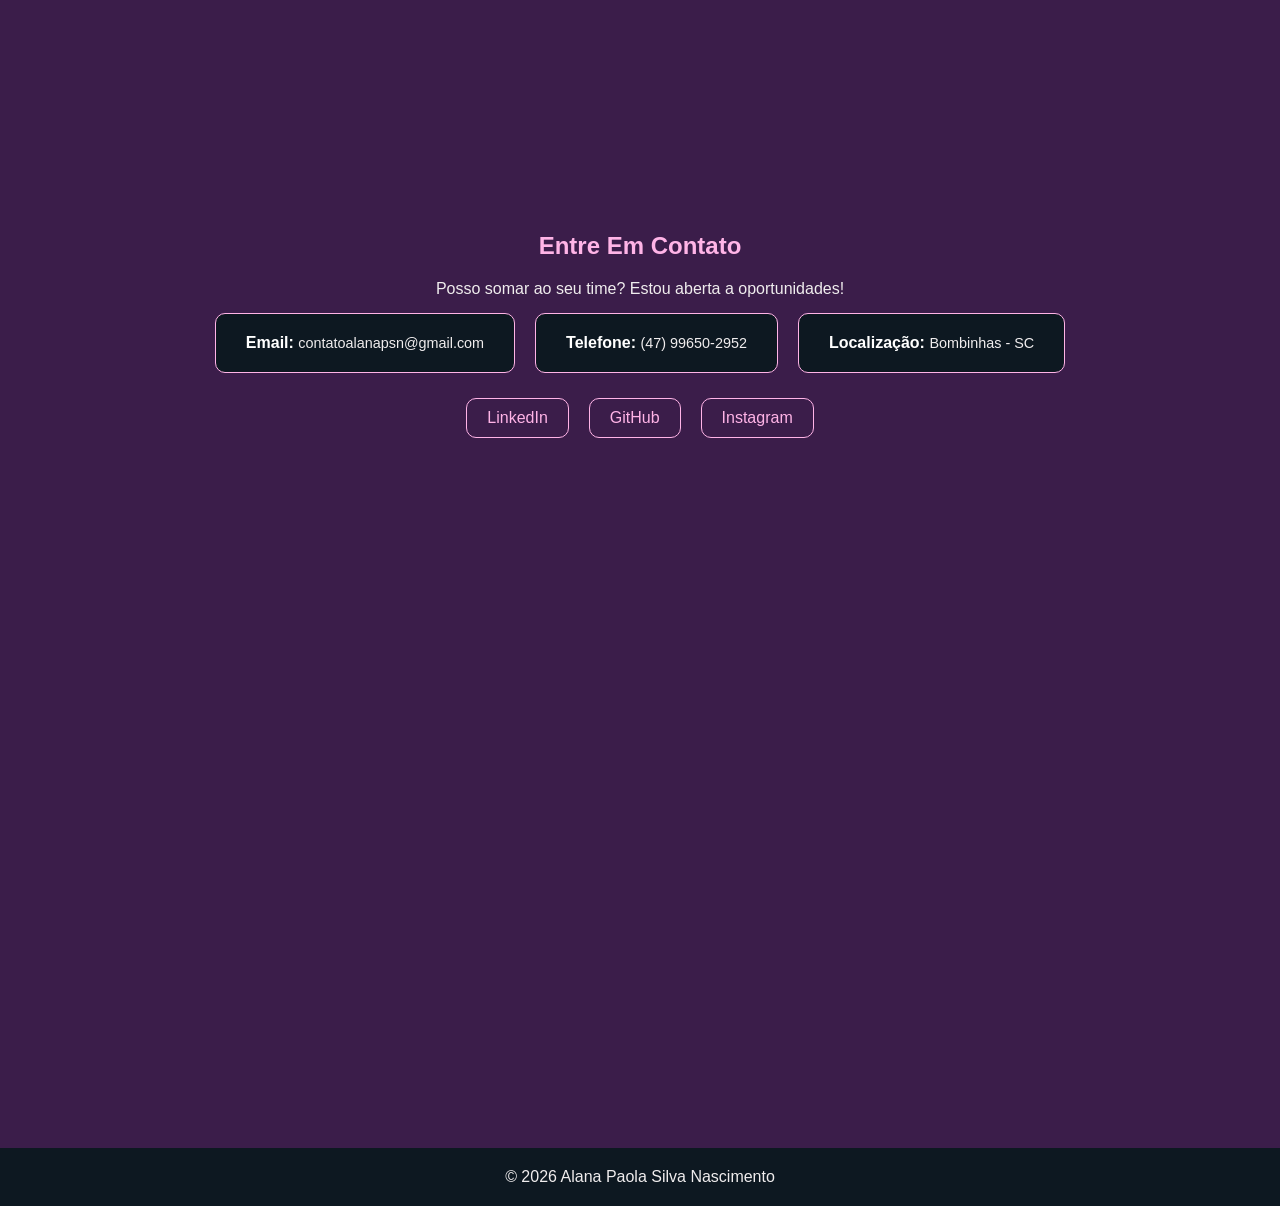
==== commit 34ac1de2: "Update index.html Direcionamento automático para email e whatsapp" ====
--- a/docs/index.html
+++ b/docs/index.html
@@ -55,15 +55,15 @@
         </div>
         <div class="sobre-dados">
           <div>
-            <strong>4+</strong>
+            <strong>5+</strong>
             <span>Projetos concluídos</span>
           </div>
           <div>
-            <strong>2+</strong>
+            <strong>3+</strong>
             <span>Anos de estudos</span>
           </div>
           <div>
-            <strong>4+</strong>
+            <strong>5+</strong>
             <span>Tecnologias</span>
           </div>
         </div>
@@ -166,11 +166,12 @@
       <div class="contatos-lista">
         <div class="contato-item">
           <strong>Email: </strong>
-          <span>contatoalanapsn@gmail.com</span>
+          <span><a href="mailto:contatoalanapsn@gmail.com">contatoalanapsn@gmail.com</a></span>
         </div>
         <div class="contato-item">
           <strong>Telefone: </strong>
-          <span>(47) 99650-2952</span>
+          <span><a href="https://api.whatsapp.com/send/?phone=5547996502952"
+            target="_blank">(47) 99650-2952</a></span>
         </div>
         <div class="contato-item">
           <strong>Localização: </strong>
